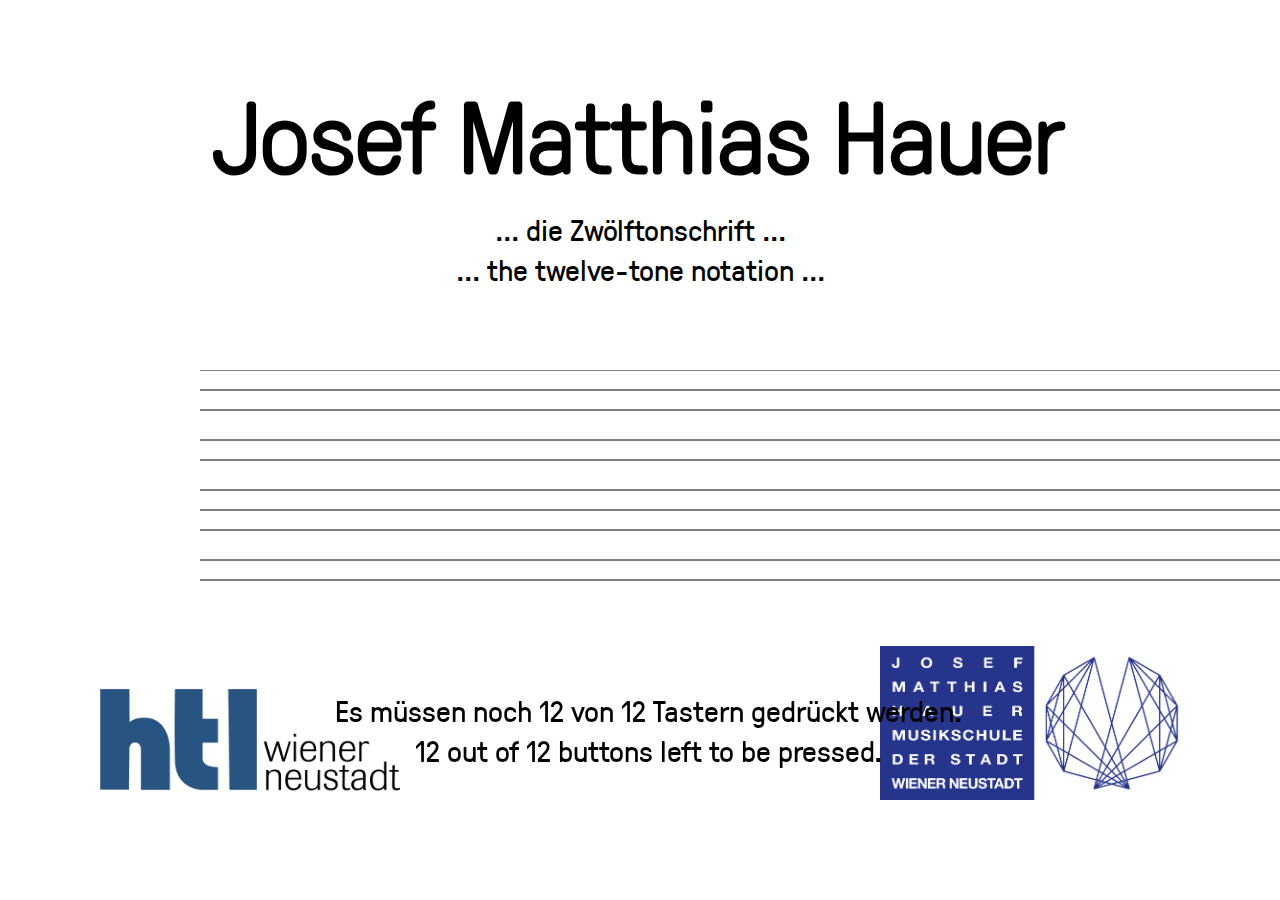
==== web/nr01.html @ a4f465e0 "add text. Now it seems not that empty (the gui)" ====
<!DOCTYPE html>
<html>
<head>
  <title>Hauer On Repeat</title>
  <meta charset="utf-8" />

  <script src="https://ajax.googleapis.com/ajax/libs/jquery/3.3.1/jquery.min.js"></script>
    <link rel="stylesheet" type="text/css" href="style.css">
    <script src="script.js" type="application/javascript"></script>

    <style>
        h1 {
            margin-bottom: -20px;
        }
    </style>
  <script>

  setTimeout(fadew, 5000);
  setTimeout(change_page_to_nr0, 5500);

  function change_page_to_nr0(){
      window.location.href = "nr0.html";
  }

  function setupLines() {
      var c = document.getElementById("notenschrift");
      var ctx = c.getContext("2d");

      //#0
      ctx.moveTo(0,0);
      ctx.lineTo(c.width - 300, 0);

      //#1
      ctx.moveTo(0,20);
      ctx.lineTo(c.width - 300, 20);

      //#2
      ctx.moveTo(0,40);
      ctx.lineTo(c.width - 300, 40);

      //#3
      ctx.moveTo(0,70);
      ctx.lineTo(c.width - 300, 70);

      //#4
      ctx.moveTo(0,90);
      ctx.lineTo(c.width - 300, 90);

      //#5
      ctx.moveTo(0,120);
      ctx.lineTo(c.width, 120);

      //#6
      ctx.moveTo(0,140);
      ctx.lineTo(c.width, 140);

      //#7
      ctx.moveTo(0,160);
      ctx.lineTo(c.width, 160);

      //#8
      ctx.moveTo(0,190);
      ctx.lineTo(c.width, 190);

      //#9
      ctx.moveTo(0,210);
      ctx.lineTo(c.width, 210);

      ctx.stroke();
  }

  </script>
</head>
<body>
<div id="KONTENT">
    <h1>Josef Matthias Hauer</h1>
    <p>
        ... die Zwölftonschrift ...
        <br>
        ... the twelve-tone notation ...
    </p>
    <img src="12tonschrift7.png" id="klaviatur"/>
    <canvas id="notenschrift" width="1500px" height="300px">
    
    </canvas>
        <img class="logo" id="htllogo" src="htllogo.png" alt="htl logo">
        <img class="logo" id="musikschulelogo" src="musischullogo.png" alt="musikschule logo">
        <div class="Bottom Content">
                <p id="cntButtons">
                    Es müssen noch 12 von 12 Taster gedrückt werden.
                    <br>
                    12 out of 12 buttons still to be pressed.
                </p>
                
        </div>
</div>
</body>
<script>
    setupLines();
</script>
</html>
---- web/style.css ----
@font-face {
    font-family: myFirstFontRegular;
    src: url(gt-pressura-regular.woff);
}

@font-face {
    font-family: myFirstFontBold;
    src: url(gt-pressura-bold.woff);
}

@font-face {
    font-family: myFirstFontLight;
    src: url(gt-pressura-light.woff);
}

* {
    cursor: none !important;
}

.center {
    margin: auto;
    width: 50%;
    padding: 10px;
}

body {
    text-align: center;
}

h1 {
    font-size: 100px;
    /*text-shadow: 2px 2px #ff0000;*/
    font-family: myFirstFontLight;
    margin-bottom: -50px;
}

h2 {
    font-size: 60px;
    /*text-shadow: 2px 2px #ff0000;*/
    font-family: myFirstFontLight;
}

p {
    font-size: 30px;
    font-family: myFirstFontRegular;
}

.Bottom {
    position: absolute;
    bottom: 100px;
}

#htllogo {
    left: 100px;
}

#musikschulelogo {
    right: 100px;
}

.logo{
    position: absolute;
    bottom: 100px;
    width: 300px;
}

#klaviatur {
    z-index: 0;
    position: absolute;
    left: 1470px;
    top: 460px;

    height: 150px;
}

#notenschrift {
    position: absolute;
    left: 200px;
    top: 370px;
}

#Header {
    font-size: 100px;
    /*text-shadow: 2px 2px #ff0000;*/
    font-family: myFirstFontLight;
    margin-bottom: -20px;
}

.Content {
    margin-left: 25%;
    width: 50%;
    text-align: center;

}

#loader {
    margin-top: 100px;
    margin-left: 42%;
}

.loader {
  border: 16px solid #f3f3f3;
  border-radius: 50%;
  border-top: 16px solid #3498db;
  width: 120px;
  height: 120px;
  animation: spin 2s linear infinite;
}


@keyframes spin {
  0% { transform: rotate(0deg); }
  100% { transform: rotate(360deg); }
}

#ContentText {
    font-size: 30px;
    font-family: myFirstFontRegular;
}
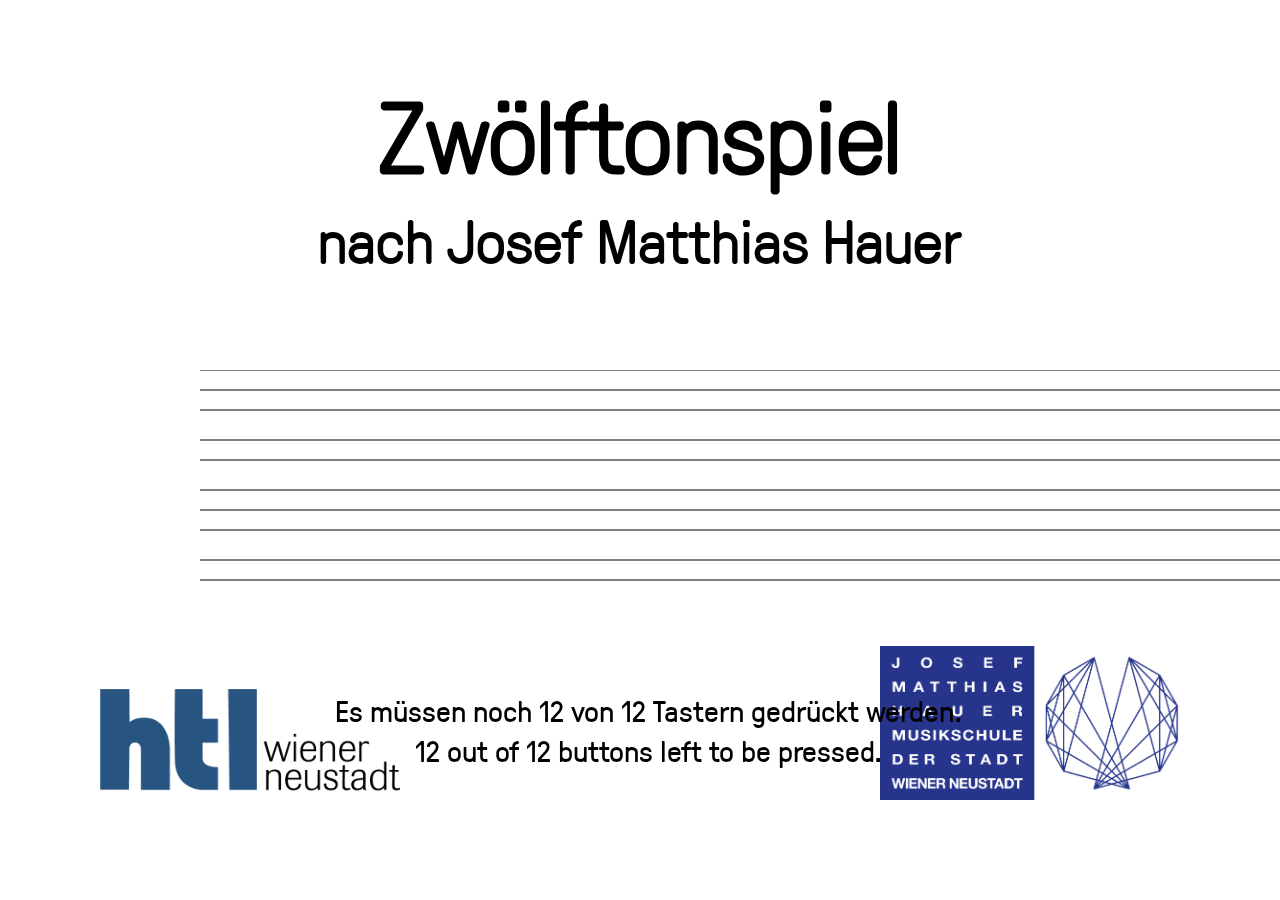
==== commit bc16d0f8: "work on GUI" ====
--- a/web/nr01.html
+++ b/web/nr01.html
@@ -7,12 +7,6 @@
   <script src="https://ajax.googleapis.com/ajax/libs/jquery/3.3.1/jquery.min.js"></script>
     <link rel="stylesheet" type="text/css" href="style.css">
     <script src="script.js" type="application/javascript"></script>
-
-    <style>
-        h1 {
-            margin-bottom: -20px;
-        }
-    </style>
   <script>
 
   setTimeout(fadew, 5000);
@@ -72,13 +66,8 @@
   </script>
 </head>
 <body>
-<div id="KONTENT">
-    <h1>Josef Matthias Hauer</h1>
-    <p>
-        ... die Zwölftonschrift ...
-        <br>
-        ... the twelve-tone notation ...
-    </p>
+<div>
+    <h1>Zwölftonspiel</h1><h2>nach Josef Matthias Hauer</h2>
     <img src="12tonschrift7.png" id="klaviatur"/>
     <canvas id="notenschrift" width="1500px" height="300px">
     
--- a/web/style.css
+++ b/web/style.css
@@ -31,13 +31,14 @@
     font-size: 100px;
     /*text-shadow: 2px 2px #ff0000;*/
     font-family: myFirstFontLight;
-    margin-bottom: -50px;
+    margin-bottom: 0px;
 }
 
 h2 {
     font-size: 60px;
     /*text-shadow: 2px 2px #ff0000;*/
     font-family: myFirstFontLight;
+    margin-top: 0px;
 }
 
 p {
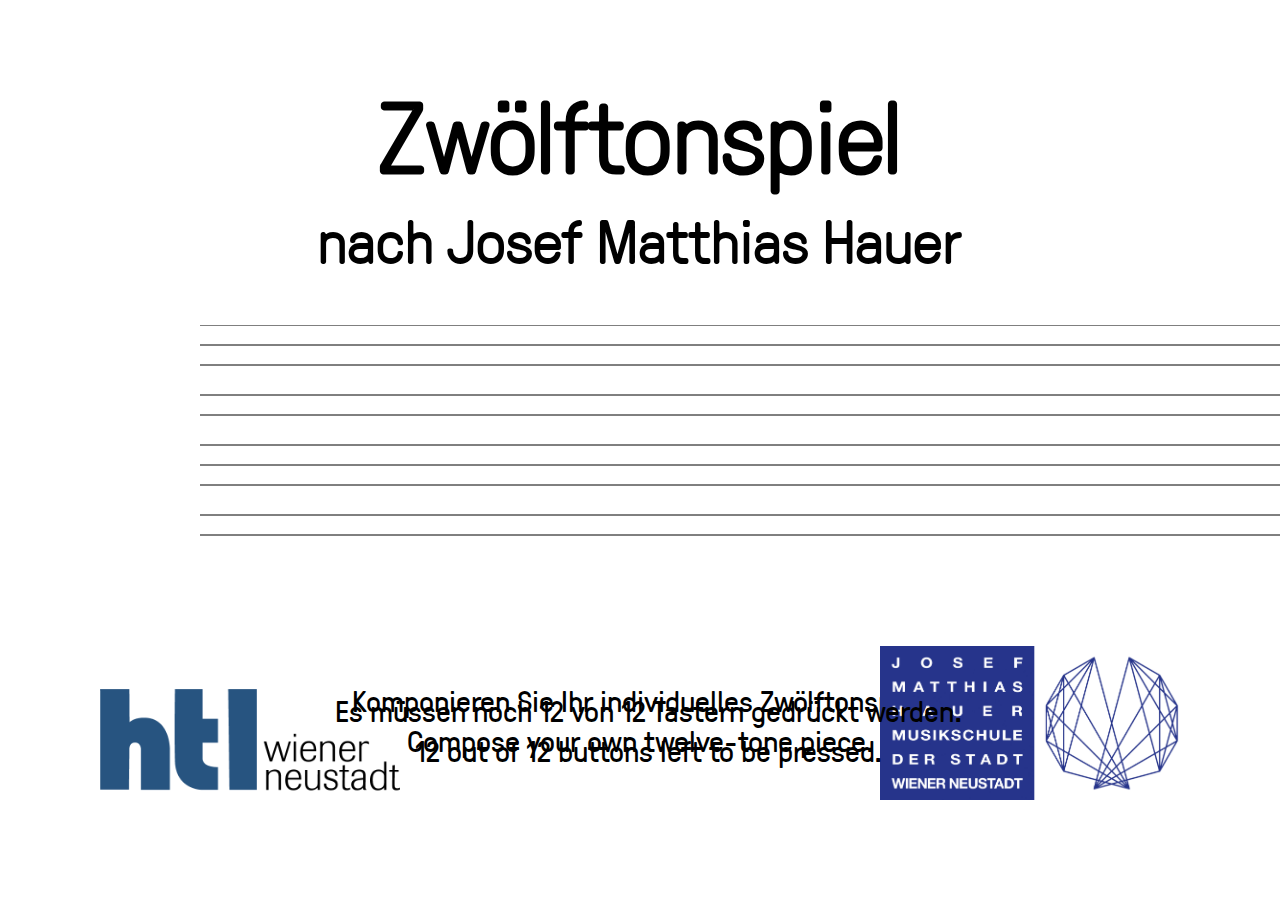
==== commit 19a84c0a: "add text "compose own twelve-tone piece"" ====
--- a/web/nr01.html
+++ b/web/nr01.html
@@ -69,9 +69,14 @@
 <div>
     <h1>Zwölftonspiel</h1><h2>nach Josef Matthias Hauer</h2>
     <img src="12tonschrift7.png" id="klaviatur"/>
-    <canvas id="notenschrift" width="1500px" height="300px">
-    
-    </canvas>
+    <canvas id="notenschrift" width="1500px" height="300px"></canvas>
+
+    <p id="ContentText" style="top: 650px">
+        Komponieren Sie Ihr individuelles Zwölftonspiel.
+        <br>
+        Compose your own twelve-tone piece.
+    </p>
+
         <img class="logo" id="htllogo" src="htllogo.png" alt="htl logo">
         <img class="logo" id="musikschulelogo" src="musischullogo.png" alt="musikschule logo">
         <div class="Bottom Content">
--- a/web/style.css
+++ b/web/style.css
@@ -69,7 +69,7 @@
     z-index: 0;
     position: absolute;
     left: 1470px;
-    top: 460px;
+    top: 415px;
 
     height: 150px;
 }
@@ -77,7 +77,7 @@
 #notenschrift {
     position: absolute;
     left: 200px;
-    top: 370px;
+    top: 325px;
 }
 
 #Header {
@@ -115,6 +115,11 @@
 }
 
 #ContentText {
+    width: 100%;
+    text-align: center;
+    position: absolute;
+    top: 550px;
+    left:0px;
     font-size: 30px;
     font-family: myFirstFontRegular;
 }
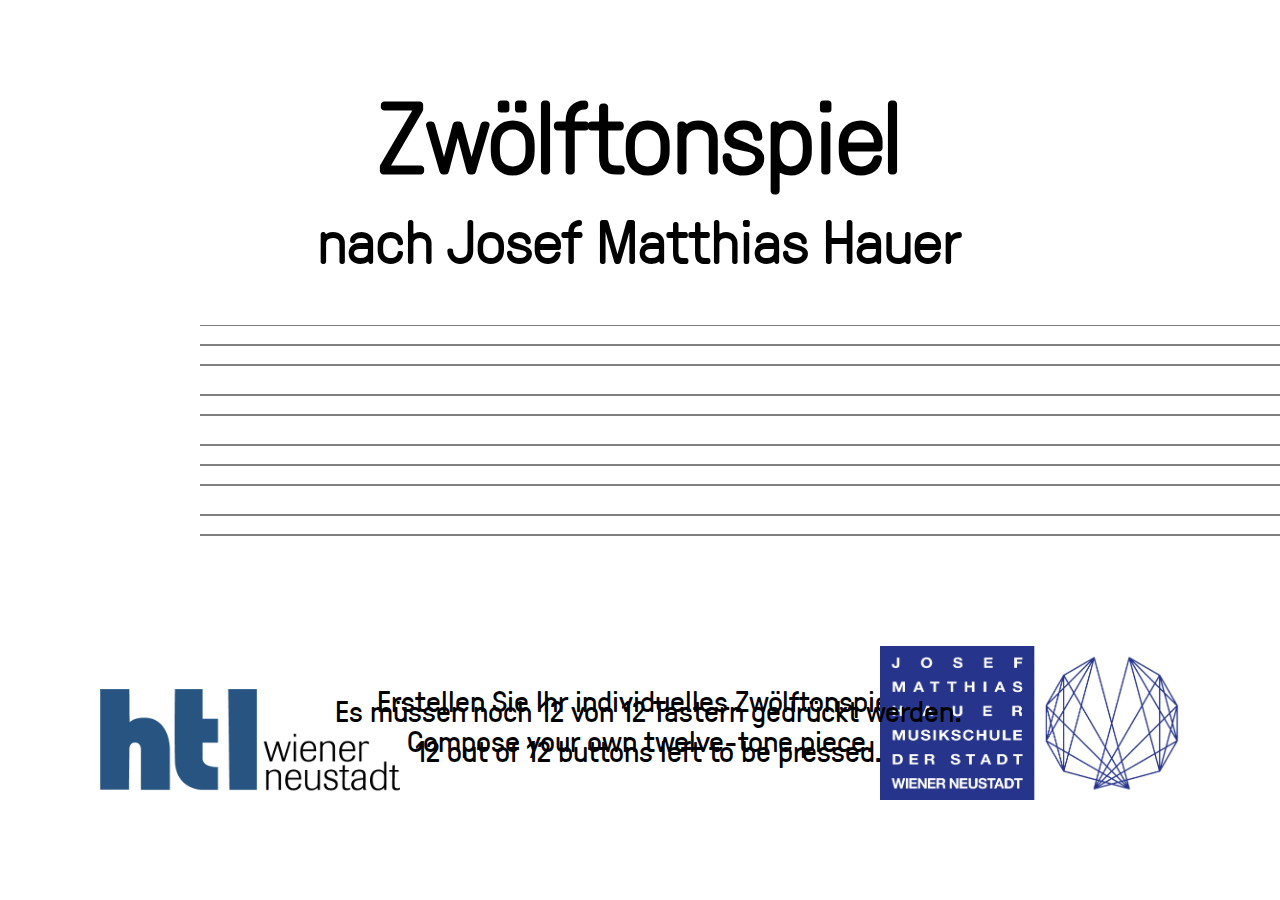
==== commit dc2d52bd: "changed two words and add Reis to last page" ====
--- a/web/nr01.html
+++ b/web/nr01.html
@@ -72,7 +72,7 @@
     <canvas id="notenschrift" width="1500px" height="300px"></canvas>
 
     <p id="ContentText" style="top: 650px">
-        Komponieren Sie Ihr individuelles Zwölftonspiel.
+        Erstellen Sie Ihr individuelles Zwölftonspiel.
         <br>
         Compose your own twelve-tone piece.
     </p>
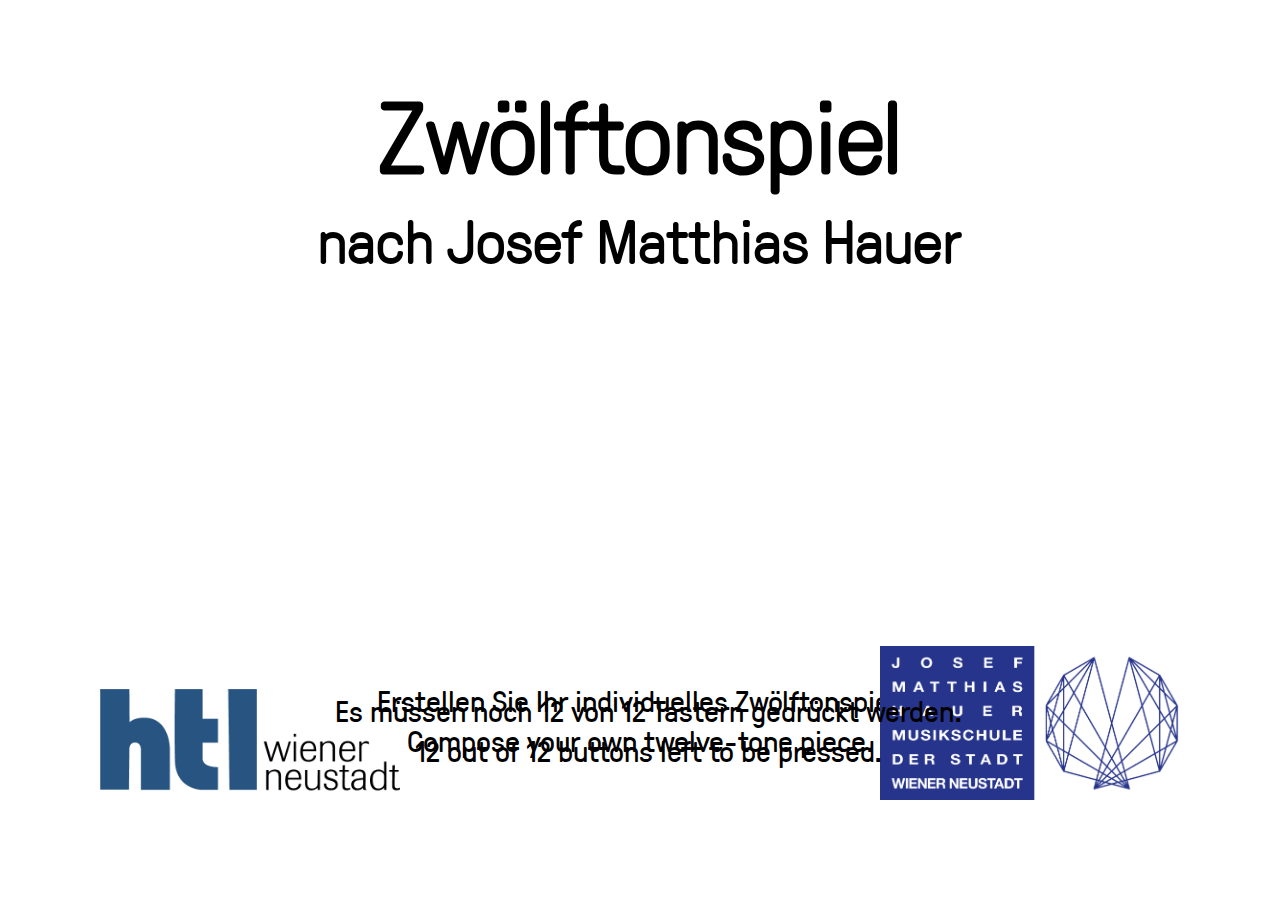
==== commit c6d5212b: "close #78; lengthen timespan between nr0 and nr01" ====
--- a/web/nr01.html
+++ b/web/nr01.html
@@ -9,8 +9,8 @@
     <script src="script.js" type="application/javascript"></script>
   <script>
 
-  setTimeout(fadew, 5000);
-  setTimeout(change_page_to_nr0, 5500);
+  setTimeout(fadew, 8000);
+  setTimeout(change_page_to_nr0, 8500);
 
   function change_page_to_nr0(){
       window.location.href = "nr0.html";
@@ -63,13 +63,19 @@
       ctx.stroke();
   }
 
+  setInterval(getBtnCnt, 100);
+
   </script>
+    <style>
+
+    </style>
 </head>
 <body>
 <div>
     <h1>Zwölftonspiel</h1><h2>nach Josef Matthias Hauer</h2>
     <img src="12tonschrift7.png" id="klaviatur"/>
     <canvas id="notenschrift" width="1500px" height="300px"></canvas>
+    <div id="coverDiv"></div>
 
     <p id="ContentText" style="top: 650px">
         Erstellen Sie Ihr individuelles Zwölftonspiel.
--- a/web/style.css
+++ b/web/style.css
@@ -123,3 +123,22 @@
     font-size: 30px;
     font-family: myFirstFontRegular;
 }
+
+@keyframes notenschrift_animation {
+    from {left: 200px}
+    to {left: -1300px}
+}
+
+#coverDiv {
+    position: absolute;
+    width: 1500px;
+    height: 300px;
+    left: 200px;
+    top: 325px;
+    background-color: white;
+    animation-name: notenschrift_animation;
+    animation-delay: 1.5s;
+    animation-duration: 5s;
+    animation-iteration-count: 1;
+    animation-fill-mode: forwards;
+}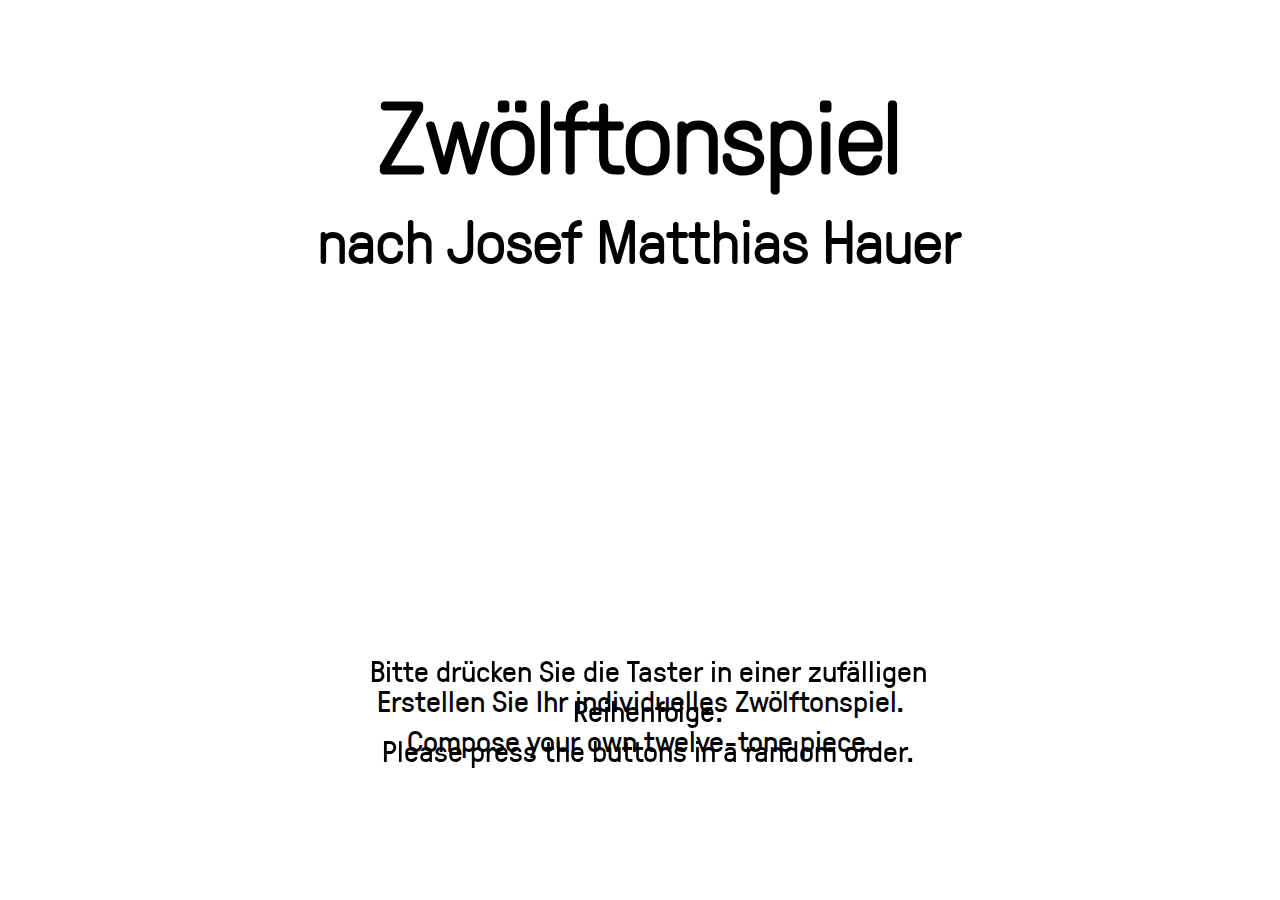
==== commit 11c7d2ea: "Set raspi config" ====
--- a/web/nr01.html
+++ b/web/nr01.html
@@ -83,8 +83,8 @@
         Compose your own twelve-tone piece.
     </p>
 
-        <img class="logo" id="htllogo" src="htllogo.png" alt="htl logo">
-        <img class="logo" id="musikschulelogo" src="musischullogo.png" alt="musikschule logo">
+       <!-- <img class="logo" id="htllogo" src="htllogo.png" alt="htl logo">
+        <img class="logo" id="musikschulelogo" src="musischullogo.png" alt="musikschule logo"> -->
         <div class="Bottom Content">
                 <p id="cntButtons">
                     Es müssen noch 12 von 12 Taster gedrückt werden.
@@ -98,4 +98,4 @@
 <script>
     setupLines();
 </script>
-</html> +</html> 
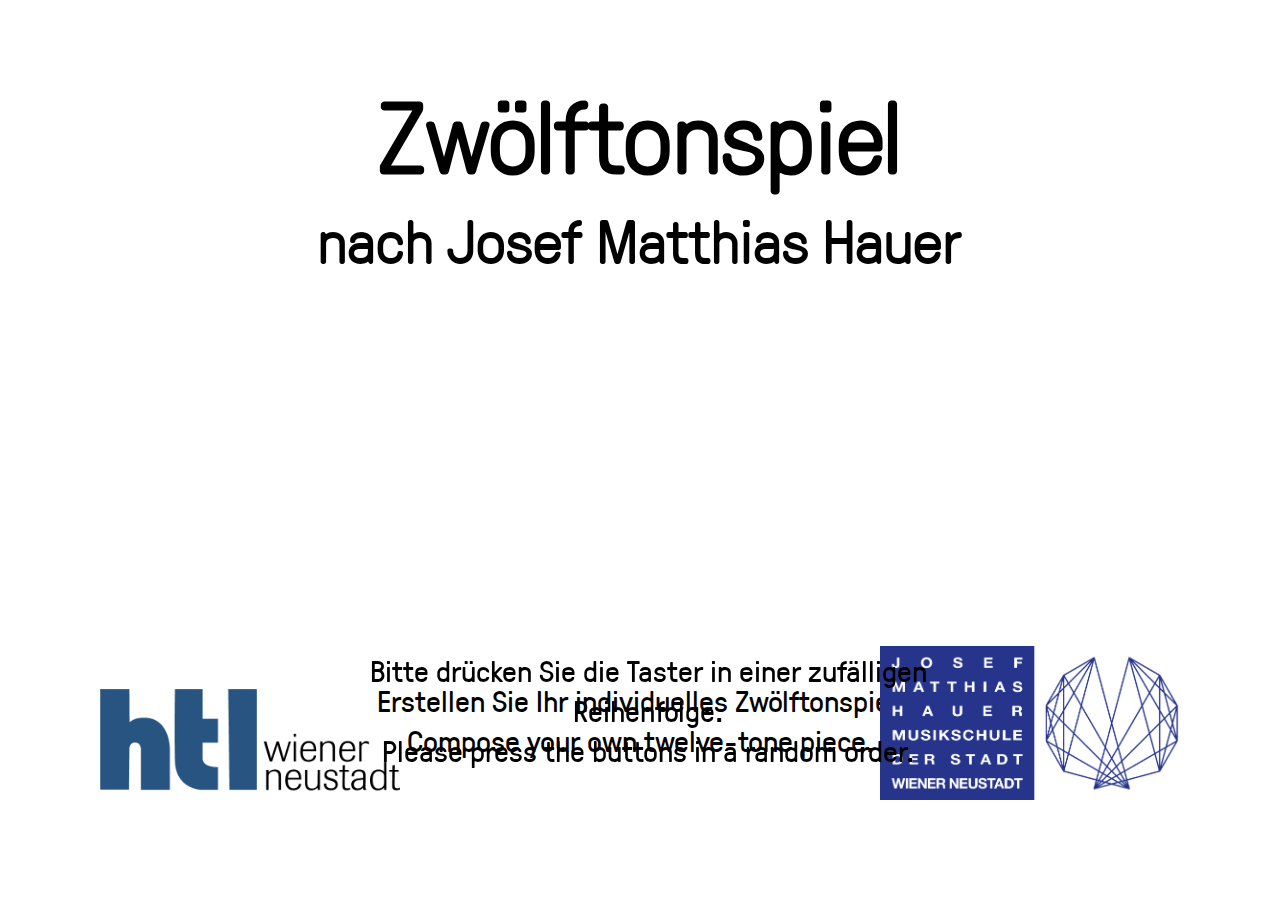
==== commit 99fbd936: "unhide logo" ====
--- a/web/nr01.html
+++ b/web/nr01.html
@@ -83,8 +83,8 @@
         Compose your own twelve-tone piece.
     </p>
 
-       <!-- <img class="logo" id="htllogo" src="htllogo.png" alt="htl logo">
-        <img class="logo" id="musikschulelogo" src="musischullogo.png" alt="musikschule logo"> -->
+        <img class="logo" id="htllogo" src="htllogo.png" alt="htl logo">
+        <img class="logo" id="musikschulelogo" src="musischullogo.png" alt="musikschule logo"> 
         <div class="Bottom Content">
                 <p id="cntButtons">
                     Es müssen noch 12 von 12 Taster gedrückt werden.
